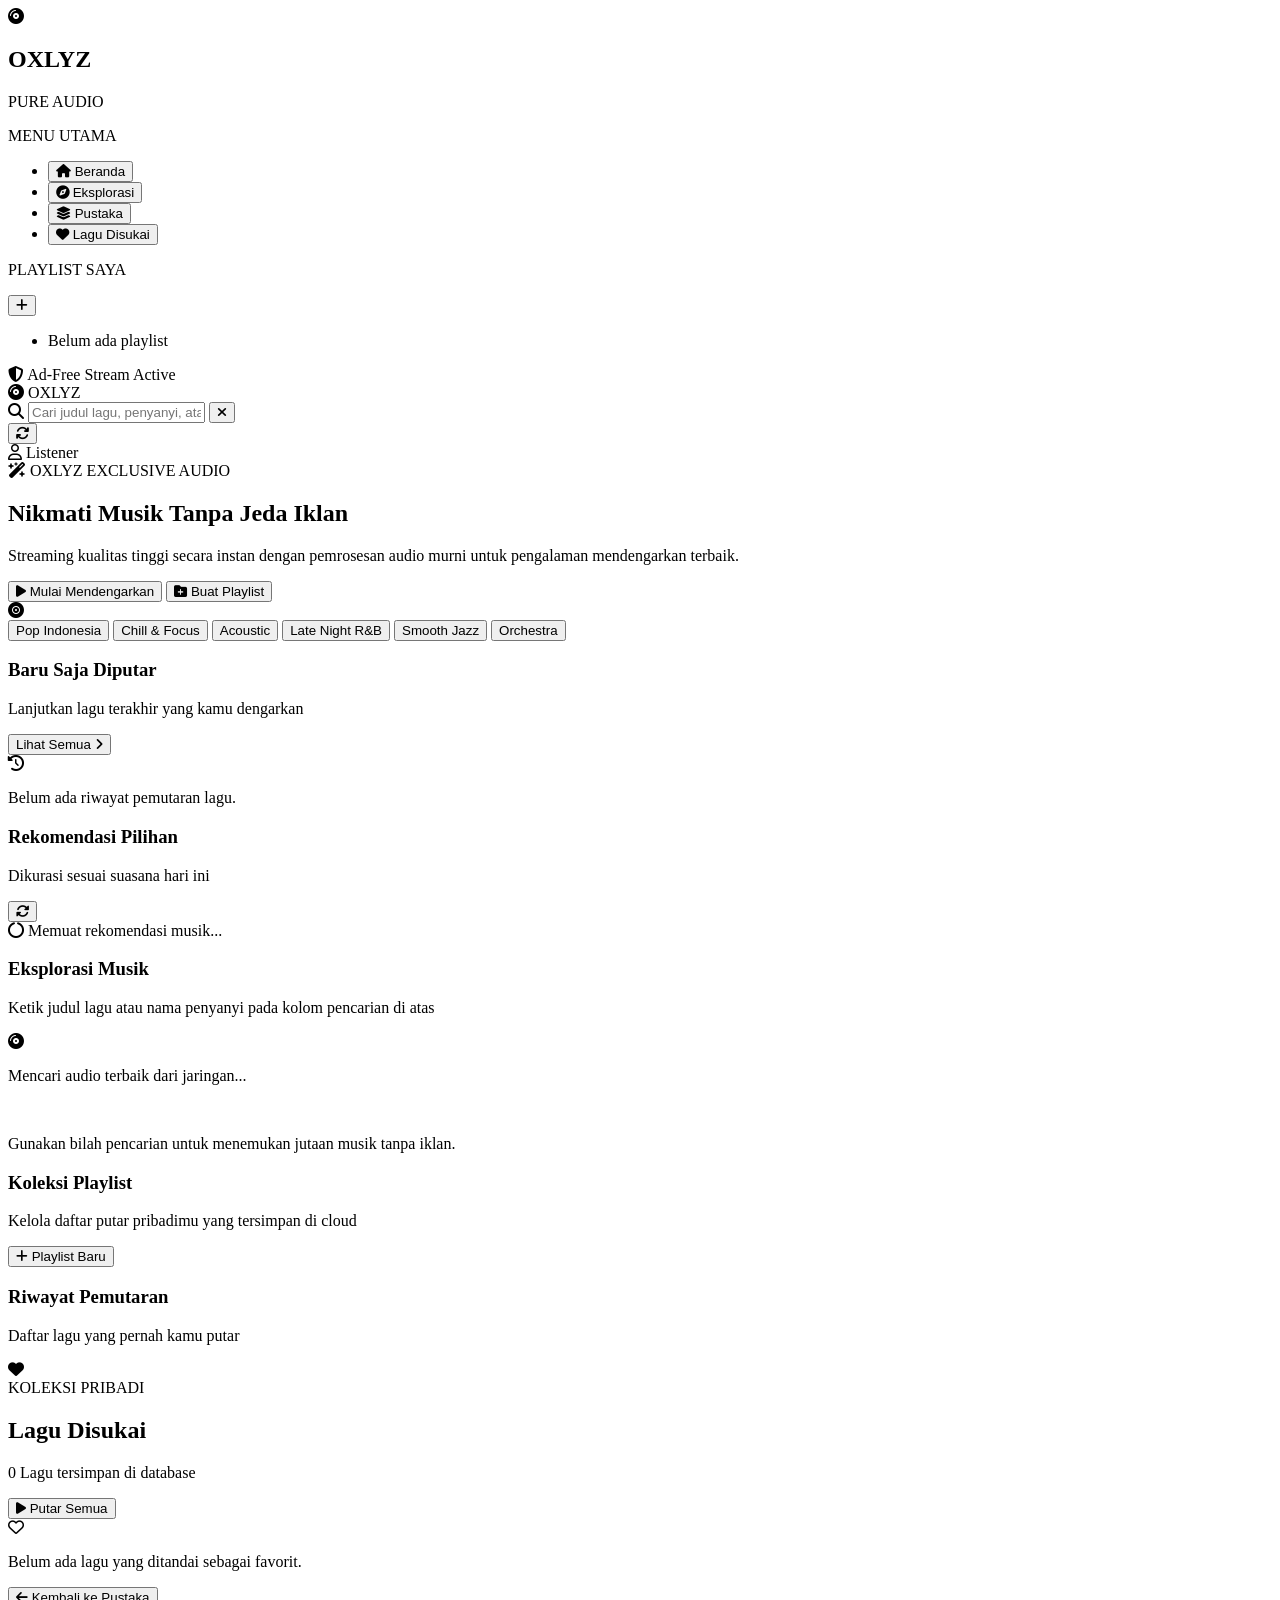
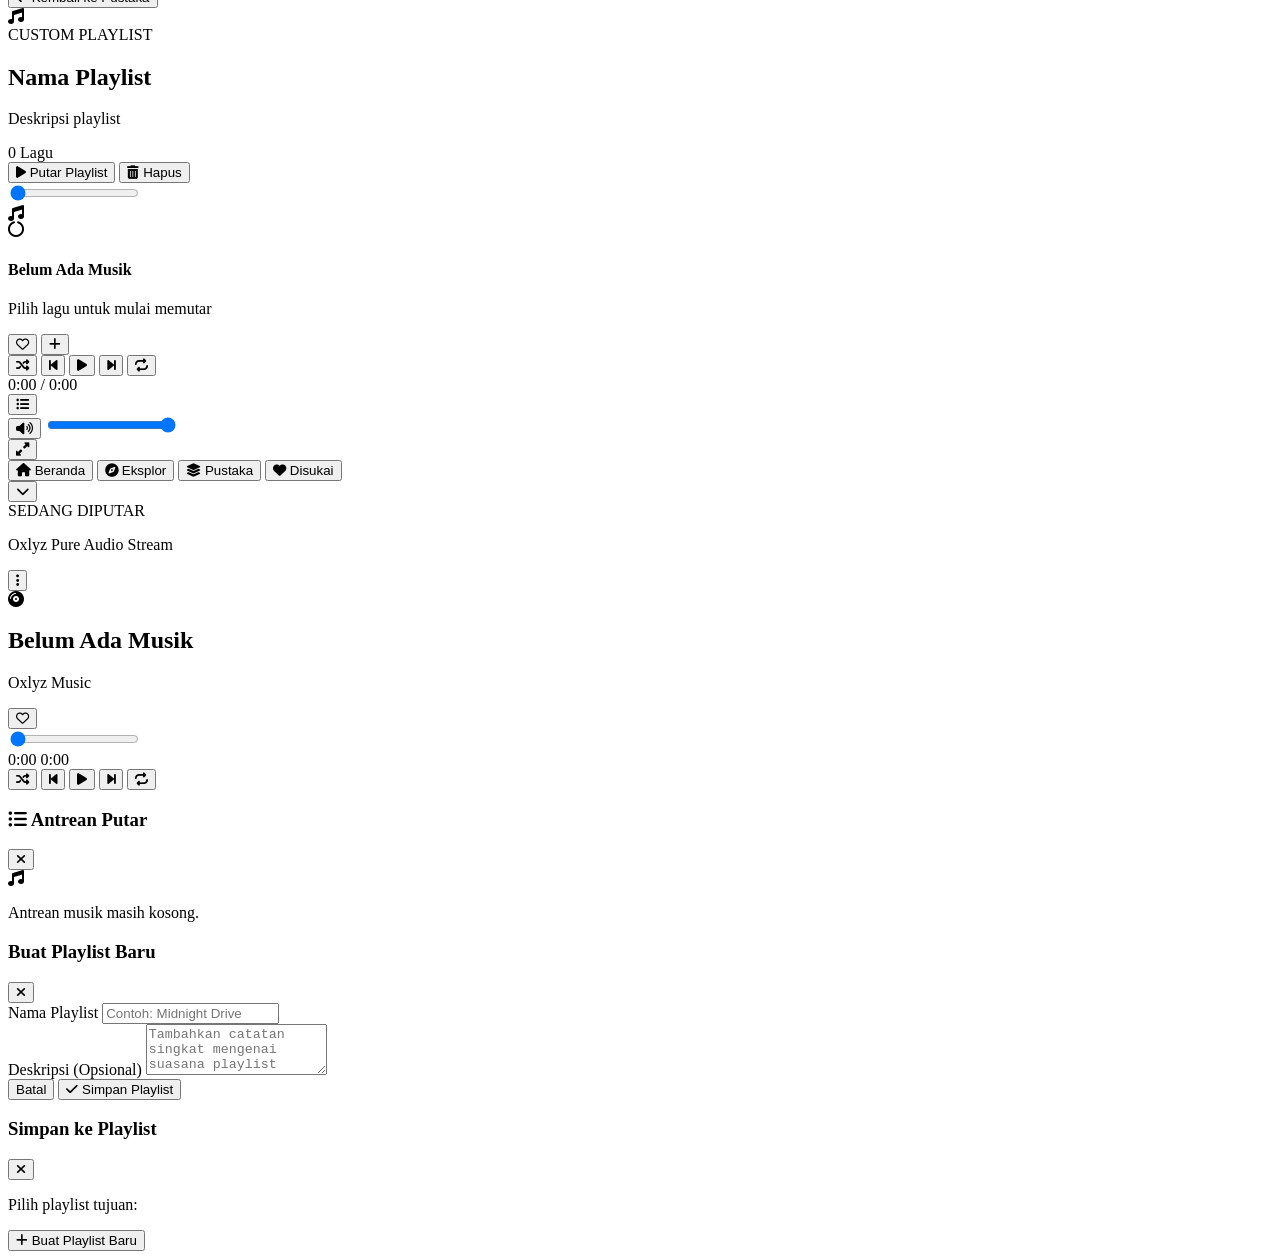
==== public/index.html @ f4920617 "Update index.html" ====
<!DOCTYPE html>
<html lang="id">
<head>
    <meta charset="UTF-8">
    <meta name="viewport" content="width=device-width, initial-scale=1.0, maximum-scale=1.0, user-scalable=no, viewport-fit=cover">
    <meta name="theme-color" content="#090A0F">
    <meta name="description" content="Oxlyz - Elegant Ad-Free Music Streaming">
    <title>Oxlyz Music</title>

    <!-- Google Fonts: Plus Jakarta Sans & Outfit untuk tipografi yang soft dan elegan -->
    <link rel="preconnect" href="https://fonts.googleapis.com">
    <link rel="preconnect" href="https://fonts.gstatic.com" crossorigin>
    <link href="https://fonts.googleapis.com/css2?family=Outfit:wght@400;500;600;700&family=Plus+Jakarta+Sans:wght@400;500;600;700&display=swap" rel="stylesheet">

    <!-- FontAwesome 6 Free CDN -->
    <link rel="stylesheet" href="https://cdnjs.cloudflare.com/ajax/libs/font-awesome/6.5.1/css/all.min.css">

    <!-- Oxlyz Stylesheets -->
    <link rel="stylesheet" href="./assets/css/variables.css">
    <link rel="stylesheet" href="./assets/css/style.css">
    <link rel="stylesheet" href="./assets/css/responsive.css">
</head>
<body>

    <!-- Efek Cahaya Latar Belakang (Ambient Glow untuk memperkuat efek Glassmorphism) -->
    <div class="ambient-bg">
        <div class="ambient-orb orb-gold"></div>
        <div class="ambient-orb orb-charcoal"></div>
    </div>

    <!-- Layout Utama Aplikasi -->
    <div class="app-layout">

        <!-- ==================== SIDEBAR NAVIGATION (Desktop & Tablet) ==================== -->
        <aside class="sidebar glass-panel">
            <div class="brand-header">
                <div class="brand-logo-icon">
                    <i class="fa-solid fa-compact-disc"></i>
                </div>
                <div class="brand-text">
                    <h1>OXLYZ</h1>
                    <span>PURE AUDIO</span>
                </div>
            </div>

            <nav class="sidebar-nav">
                <p class="nav-section-title">MENU UTAMA</p>
                <ul class="nav-list">
                    <li>
                        <button class="nav-link active" data-target="view-home">
                            <i class="fa-solid fa-house"></i>
                            <span>Beranda</span>
                        </button>
                    </li>
                    <li>
                        <button class="nav-link" data-target="view-search">
                            <i class="fa-solid fa-compass"></i>
                            <span>Eksplorasi</span>
                        </button>
                    </li>
                    <li>
                        <button class="nav-link" data-target="view-library">
                            <i class="fa-solid fa-layer-group"></i>
                            <span>Pustaka</span>
                        </button>
                    </li>
                    <li>
                        <button class="nav-link" data-target="view-favorites">
                            <i class="fa-solid fa-heart"></i>
                            <span>Lagu Disukai</span>
                        </button>
                    </li>
                </ul>
            </nav>

            <div class="sidebar-playlists">
                <div class="sidebar-section-header">
                    <p class="nav-section-title">PLAYLIST SAYA</p>
                    <button id="btn-sidebar-new-playlist" class="icon-btn-sm" title="Buat Playlist Baru">
                        <i class="fa-solid fa-plus"></i>
                    </button>
                </div>
                <ul id="sidebar-playlist-list" class="playlist-quick-list">
                    <!-- Daftar playlist akan dimuat secara dinamis oleh app.js -->
                    <li class="empty-nav-item">Belum ada playlist</li>
                </ul>
            </div>

            <div class="sidebar-footer">
                <div class="status-badge">
                    <i class="fa-solid fa-shield-halved"></i>
                    <span>Ad-Free Stream Active</span>
                </div>
            </div>
        </aside>

        <!-- ==================== AREA KONTEN UTAMA ==================== -->
        <main class="main-view">

            <!-- Header Atas (Sticky Glassmorphism) -->
            <header class="top-bar glass-panel">
                <div class="mobile-brand">
                    <i class="fa-solid fa-compact-disc"></i>
                    <span>OXLYZ</span>
                </div>

                <!-- Kolom Pencarian Global -->
                <div class="search-bar-wrapper">
                    <i class="fa-solid fa-magnifying-glass search-icon"></i>
                    <input 
                        type="text" 
                        id="global-search-input" 
                        placeholder="Cari judul lagu, penyanyi, atau instrumental..." 
                        autocomplete="off"
                    >
                    <button id="btn-clear-search" class="icon-btn-sm hidden" title="Bersihkan">
                        <i class="fa-solid fa-xmark"></i>
                    </button>
                </div>

                <!-- Aksi Pengguna & Sinkronisasi Database -->
                <div class="top-bar-actions">
                    <button id="btn-sync-library" class="glass-btn-icon" title="Sinkronisasi Pustaka">
                        <i class="fa-solid fa-arrows-rotate"></i>
                    </button>
                    <div class="user-chip glass-pill" id="user-profile-chip" title="ID Perangkat Aktif">
                        <i class="fa-regular fa-user"></i>
                        <span id="display-username">Listener</span>
                    </div>
                </div>
            </header>

            <!-- Kontainer Halaman Dinamis (SPA Views) -->
            <div class="views-wrapper" id="views-container">

                <!-- 1. VIEW: BERANDA (HOME) -->
                <section id="view-home" class="view-section active">
                    <!-- Hero Banner Elegan -->
                    <div class="hero-card glass-panel">
                        <div class="hero-content">
                            <span class="hero-badge">
                                <i class="fa-solid fa-wand-magic-sparkles"></i> OXLYZ EXCLUSIVE AUDIO
                            </span>
                            <h2>Nikmati Musik Tanpa Jeda Iklan</h2>
                            <p>Streaming kualitas tinggi secara instan dengan pemrosesan audio murni untuk pengalaman mendengarkan terbaik.</p>
                            <div class="hero-actions">
                                <button class="btn-primary" id="btn-hero-explore">
                                    <i class="fa-solid fa-play"></i> Mulai Mendengarkan
                                </button>
                                <button class="btn-secondary" id="btn-hero-create-playlist">
                                    <i class="fa-solid fa-folder-plus"></i> Buat Playlist
                                </button>
                            </div>
                        </div>
                        <div class="hero-visual">
                            <div class="vinyl-disc">
                                <i class="fa-solid fa-record-vinyl"></i>
                            </div>
                        </div>
                    </div>

                    <!-- Kategori Cepat (Quick Mood Chips) -->
                    <div class="mood-chips-container">
                        <button class="mood-chip active" data-query="Indonesian Pop Hits">Pop Indonesia</button>
                        <button class="mood-chip" data-query="Chill Lofi Beats Instrumental">Chill & Focus</button>
                        <button class="mood-chip" data-query="Acoustic Cafe Relaxing">Acoustic</button>
                        <button class="mood-chip" data-query="Late Night R&B Soul">Late Night R&B</button>
                        <button class="mood-chip" data-query="Luxury Lounge Jazz">Smooth Jazz</button>
                        <button class="mood-chip" data-query="Cinematic Orchestra Soundtrack">Orchestra</button>
                    </div>

                    <!-- Bagian: Baru Diputar (Recently Played) -->
                    <div class="content-block" id="home-recent-section">
                        <div class="section-header">
                            <div>
                                <h3>Baru Saja Diputar</h3>
                                <p class="section-subtitle">Lanjutkan lagu terakhir yang kamu dengarkan</p>
                            </div>
                            <button class="btn-text-link" data-target="view-library">
                                Lihat Semua <i class="fa-solid fa-angle-right"></i>
                            </button>
                        </div>
                        <div id="home-recent-list" class="horizontal-scroll-grid">
                            <!-- Diisi secara dinamis dari PostgreSQL -->
                            <div class="empty-state-box">
                                <i class="fa-solid fa-clock-rotate-left"></i>
                                <p>Belum ada riwayat pemutaran lagu.</p>
                            </div>
                        </div>
                    </div>

                    <!-- Bagian: Rekomendasi Pilihan -->
                    <div class="content-block">
                        <div class="section-header">
                            <div>
                                <h3 id="recommended-section-title">Rekomendasi Pilihan</h3>
                                <p class="section-subtitle">Dikurasi sesuai suasana hari ini</p>
                            </div>
                            <button id="btn-refresh-recommendations" class="icon-btn-sm" title="Muat Ulang Rekomendasi">
                                <i class="fa-solid fa-rotate"></i>
                            </button>
                        </div>
                        <div id="home-recommended-list" class="track-list-container">
                            <!-- Daftar lagu rekomendasi dimuat otomatis melalui yt-dlp -->
                            <div class="loading-placeholder">
                                <i class="fa-solid fa-circle-notch fa-spin"></i>
                                <span>Memuat rekomendasi musik...</span>
                            </div>
                        </div>
                    </div>
                </section>

                <!-- 2. VIEW: EKSPLORASI & HASIL PENCARIAN (SEARCH) -->
                <section id="view-search" class="view-section">
                    <div class="section-header">
                        <div>
                            <h3 id="search-view-title">Eksplorasi Musik</h3>
                            <p class="section-subtitle" id="search-view-subtitle">Ketik judul lagu atau nama penyanyi pada kolom pencarian di atas</p>
                        </div>
                    </div>

                    <!-- Indikator Loading Pencarian -->
                    <div id="search-loading" class="loading-box hidden">
                        <i class="fa-solid fa-compact-disc fa-spin"></i>
                        <p>Mencari audio terbaik dari jaringan...</p>
                    </div>

                    <!-- Daftar Hasil Pencarian yt-dlp -->
                    <div id="search-results-container" class="track-list-container">
                        <div class="empty-state-box">
                            <i class="fa-solid fa-magnifying-glass-music"></i>
                            <p>Gunakan bilah pencarian untuk menemukan jutaan musik tanpa iklan.</p>
                        </div>
                    </div>
                </section>

                <!-- 3. VIEW: PUSTAKA & PLAYLIST (LIBRARY) -->
                <section id="view-library" class="view-section">
                    <div class="section-header">
                        <div>
                            <h3>Koleksi Playlist</h3>
                            <p class="section-subtitle">Kelola daftar putar pribadimu yang tersimpan di cloud</p>
                        </div>
                        <button class="btn-primary btn-sm" id="btn-library-create-playlist">
                            <i class="fa-solid fa-plus"></i> Playlist Baru
                        </button>
                    </div>

                    <!-- Grid Daftar Playlist -->
                    <div id="library-playlists-grid" class="playlist-cards-grid">
                        <!-- Kartu playlist dimuat secara dinamis -->
                    </div>

                    <!-- Riwayat Pemutaran Lengkap -->
                    <div class="content-block mt-lg">
                        <div class="section-header">
                            <div>
                                <h3>Riwayat Pemutaran</h3>
                                <p class="section-subtitle">Daftar lagu yang pernah kamu putar</p>
                            </div>
                        </div>
                        <div id="library-history-list" class="track-list-container">
                            <!-- Riwayat pemutaran lagu -->
                        </div>
                    </div>
                </section>

                <!-- 4. VIEW: LAGU DISUKAI (FAVORITES) -->
                <section id="view-favorites" class="view-section">
                    <div class="playlist-banner glass-panel">
                        <div class="banner-cover liked-cover">
                            <i class="fa-solid fa-heart"></i>
                        </div>
                        <div class="banner-info">
                            <span class="banner-tag">KOLEKSI PRIBADI</span>
                            <h2>Lagu Disukai</h2>
                            <p id="favorites-count-text">0 Lagu tersimpan di database</p>
                            <div class="banner-actions">
                                <button class="btn-primary" id="btn-play-all-favorites">
                                    <i class="fa-solid fa-play"></i> Putar Semua
                                </button>
                            </div>
                        </div>
                    </div>

                    <div id="favorites-tracks-list" class="track-list-container">
                        <div class="empty-state-box">
                            <i class="fa-regular fa-heart"></i>
                            <p>Belum ada lagu yang ditandai sebagai favorit.</p>
                        </div>
                    </div>
                </section>

                <!-- 5. VIEW: DETAIL SATU PLAYLIST -->
                <section id="view-playlist-detail" class="view-section">
                    <div class="back-nav-row">
                        <button class="btn-back" id="btn-back-to-library">
                            <i class="fa-solid fa-arrow-left"></i> Kembali ke Pustaka
                        </button>
                    </div>

                    <div class="playlist-banner glass-panel">
                        <div class="banner-cover" id="detail-playlist-cover">
                            <i class="fa-solid fa-music"></i>
                        </div>
                        <div class="banner-info">
                            <span class="banner-tag">CUSTOM PLAYLIST</span>
                            <h2 id="detail-playlist-name">Nama Playlist</h2>
                            <p id="detail-playlist-desc">Deskripsi playlist</p>
                            <span class="meta-text" id="detail-playlist-count">0 Lagu</span>
                            <div class="banner-actions">
                                <button class="btn-primary" id="btn-play-playlist">
                                    <i class="fa-solid fa-play"></i> Putar Playlist
                                </button>
                                <button class="btn-danger-outline" id="btn-delete-playlist" title="Hapus Playlist">
                                    <i class="fa-solid fa-trash-can"></i> Hapus
                                </button>
                            </div>
                        </div>
                    </div>

                    <div id="playlist-detail-tracks" class="track-list-container">
                        <!-- Lagu di dalam playlist -->
                    </div>
                </section>

            </div>
        </main>
    </div>

    <!-- ==================== FLOATING GLASSMORPHISM AUDIO PLAYER ==================== -->
    <footer class="player-bar glass-player" id="main-player-bar">
        <!-- Progress Bar Tipis di Bagian Atas Player (Khusus Mobile Mudah Disentuh) -->
        <div class="player-top-progress" id="progress-container">
            <div class="progress-fill" id="progress-fill"></div>
            <input type="range" id="seek-slider" min="0" max="100" value="0" step="0.1" aria-label="Seek">
        </div>

        <div class="player-content">
            <!-- Kiri: Info Lagu yang Sedang Diputar -->
            <div class="player-track-info" id="player-info-trigger">
                <div class="player-artwork-wrapper">
                    <img src="./assets/img/default-cover.jpg" alt="Cover" id="player-thumb" onerror="this.style.display='none'; this.nextElementSibling.style.display='flex';">
                    <div class="artwork-fallback">
                        <i class="fa-solid fa-music"></i>
                    </div>
                    <div class="playing-Equalizer hidden" id="player-loading-indicator">
                        <i class="fa-solid fa-circle-notch fa-spin"></i>
                    </div>
                </div>
                <div class="player-text">
                    <h4 id="player-title">Belum Ada Musik</h4>
                    <p id="player-artist">Pilih lagu untuk mulai memutar</p>
                </div>
                <div class="player-quick-actions">
                    <button class="icon-btn" id="btn-player-like" title="Sukai Lagu">
                        <i class="fa-regular fa-heart"></i>
                    </button>
                    <button class="icon-btn" id="btn-player-add-playlist" title="Tambah ke Playlist">
                        <i class="fa-solid fa-plus"></i>
                    </button>
                </div>
            </div>

            <!-- Tengah: Tombol Kontrol Pemutaran -->
            <div class="player-controls-center">
                <div class="control-buttons">
                    <button class="icon-btn" id="btn-shuffle" title="Acak Antrean">
                        <i class="fa-solid fa-shuffle"></i>
                    </button>
                    <button class="icon-btn" id="btn-prev" title="Lagu Sebelumnya">
                        <i class="fa-solid fa-backward-step"></i>
                    </button>
                    <button class="btn-play-main" id="btn-play-pause" title="Putar / Jeda">
                        <i class="fa-solid fa-play" id="icon-play-pause"></i>
                    </button>
                    <button class="icon-btn" id="btn-next" title="Lagu Selanjutnya">
                        <i class="fa-solid fa-forward-step"></i>
                    </button>
                    <button class="icon-btn" id="btn-repeat" title="Ulangi Lagu">
                        <i class="fa-solid fa-repeat"></i>
                    </button>
                </div>
                <div class="player-time-row">
                    <span id="time-current">0:00</span>
                    <span class="time-divider">/</span>
                    <span id="time-total">0:00</span>
                </div>
            </div>

            <!-- Kanan: Volume, Antrean, dan Expand Layar Penuh -->
            <div class="player-controls-right">
                <button class="icon-btn" id="btn-toggle-queue" title="Antrean Putar">
                    <i class="fa-solid fa-list-ul"></i>
                </button>
                <div class="volume-control">
                    <button class="icon-btn" id="btn-mute" title="Suara">
                        <i class="fa-solid fa-volume-high" id="icon-volume"></i>
                    </button>
                    <input type="range" id="volume-slider" min="0" max="1" step="0.02" value="1" aria-label="Volume">
                </div>
                <button class="icon-btn" id="btn-expand-player" title="Layar Penuh">
                    <i class="fa-solid fa-up-right-and-down-left-from-center"></i>
                </button>
            </div>
        </div>
    </footer>

    <!-- ==================== BOTTOM NAVIGATION BAR (Khusus Layar Mobile) ==================== -->
    <nav class="bottom-nav glass-panel">
        <button class="bottom-nav-item active" data-target="view-home">
            <i class="fa-solid fa-house"></i>
            <span>Beranda</span>
        </button>
        <button class="bottom-nav-item" data-target="view-search">
            <i class="fa-solid fa-compass"></i>
            <span>Eksplor</span>
        </button>
        <button class="bottom-nav-item" data-target="view-library">
            <i class="fa-solid fa-layer-group"></i>
            <span>Pustaka</span>
        </button>
        <button class="bottom-nav-item" data-target="view-favorites">
            <i class="fa-solid fa-heart"></i>
            <span>Disukai</span>
        </button>
    </nav>

    <!-- ==================== FULLSCREEN MOBILE PLAYER OVERLAY ==================== -->
    <div id="fullscreen-player" class="fullscreen-player-overlay hidden">
        <div class="fs-player-header">
            <button class="icon-btn" id="btn-close-fs-player">
                <i class="fa-solid fa-chevron-down"></i>
            </button>
            <div class="fs-header-title">
                <span>SEDANG DIPUTAR</span>
                <p>Oxlyz Pure Audio Stream</p>
            </div>
            <button class="icon-btn" id="btn-fs-add-playlist" title="Tambah ke Playlist">
                <i class="fa-solid fa-ellipsis-vertical"></i>
            </button>
        </div>

        <div class="fs-player-body">
            <div class="fs-artwork-container">
                <img src="./assets/img/default-cover.jpg" alt="Cover" id="fs-player-thumb" onerror="this.style.display='none'; this.nextElementSibling.style.display='flex';">
                <div class="artwork-fallback-large">
                    <i class="fa-solid fa-compact-disc"></i>
                </div>
            </div>

            <div class="fs-track-meta">
                <div class="fs-meta-text">
                    <h2 id="fs-player-title">Belum Ada Musik</h2>
                    <p id="fs-player-artist">Oxlyz Music</p>
                </div>
                <button class="icon-btn-lg" id="btn-fs-like">
                    <i class="fa-regular fa-heart"></i>
                </button>
            </div>

            <div class="fs-progress-area">
                <input type="range" id="fs-seek-slider" min="0" max="100" value="0" step="0.1">
                <div class="fs-time-labels">
                    <span id="fs-time-current">0:00</span>
                    <span id="fs-time-total">0:00</span>
                </div>
            </div>

            <div class="fs-controls-row">
                <button class="icon-btn-lg" id="btn-fs-shuffle">
                    <i class="fa-solid fa-shuffle"></i>
                </button>
                <button class="icon-btn-lg" id="btn-fs-prev">
                    <i class="fa-solid fa-backward-step"></i>
                </button>
                <button class="btn-play-xl" id="btn-fs-play-pause">
                    <i class="fa-solid fa-play" id="icon-fs-play-pause"></i>
                </button>
                <button class="icon-btn-lg" id="btn-fs-next">
                    <i class="fa-solid fa-forward-step"></i>
                </button>
                <button class="icon-btn-lg" id="btn-fs-repeat">
                    <i class="fa-solid fa-repeat"></i>
                </button>
            </div>
        </div>
    </div>

    <!-- ==================== DRAWER ANTREAN MUSIK (QUEUE) ==================== -->
    <aside id="queue-drawer" class="queue-drawer glass-panel hidden">
        <div class="drawer-header">
            <h3><i class="fa-solid fa-list-ul"></i> Antrean Putar</h3>
            <button class="icon-btn-sm" id="btn-close-queue">
                <i class="fa-solid fa-xmark"></i>
            </button>
        </div>
        <div id="queue-list-container" class="queue-list">
            <div class="empty-state-box">
                <i class="fa-solid fa-music"></i>
                <p>Antrean musik masih kosong.</p>
            </div>
        </div>
    </aside>

    <!-- ==================== MODAL: BUAT PLAYLIST BARU ==================== -->
    <div id="modal-create-playlist" class="modal-backdrop hidden">
        <div class="modal-box glass-panel">
            <div class="modal-header">
                <h3>Buat Playlist Baru</h3>
                <button class="icon-btn-sm btn-close-modal" data-modal="modal-create-playlist">
                    <i class="fa-solid fa-xmark"></i>
                </button>
            </div>
            <form id="form-create-playlist" class="modal-body">
                <div class="form-group">
                    <label for="input-playlist-name">Nama Playlist</label>
                    <input type="text" id="input-playlist-name" placeholder="Contoh: Midnight Drive" required maxlength="80">
                </div>
                <div class="form-group">
                    <label for="input-playlist-desc">Deskripsi (Opsional)</label>
                    <textarea id="input-playlist-desc" rows="3" placeholder="Tambahkan catatan singkat mengenai suasana playlist ini..."></textarea>
                </div>
                <div class="modal-footer">
                    <button type="button" class="btn-secondary btn-close-modal" data-modal="modal-create-playlist">Batal</button>
                    <button type="submit" class="btn-primary">
                        <i class="fa-solid fa-check"></i> Simpan Playlist
                    </button>
                </div>
            </form>
        </div>
    </div>

    <!-- ==================== MODAL: TAMBAH LAGU KE PLAYLIST ==================== -->
    <div id="modal-add-to-playlist" class="modal-backdrop hidden">
        <div class="modal-box glass-panel">
            <div class="modal-header">
                <h3>Simpan ke Playlist</h3>
                <button class="icon-btn-sm btn-close-modal" data-modal="modal-add-to-playlist">
                    <i class="fa-solid fa-xmark"></i>
                </button>
            </div>
            <div class="modal-body">
                <p class="modal-subtitle" id="add-track-target-title">Pilih playlist tujuan:</p>
                <div id="modal-playlist-choices" class="playlist-Select-list">
                    <!-- Pilihan playlist dimuat dinamis -->
                </div>
                <div class="modal-footer">
                    <button type="button" class="btn-secondary" id="btn-modal-new-playlist">
                        <i class="fa-solid fa-plus"></i> Buat Playlist Baru
                    </button>
                </div>
            </div>
        </div>
    </div>

    <!-- ==================== TOAST NOTIFICATION CONTAINER ==================== -->
    <div id="toast-container" class="toast-wrapper"></div>

    <!-- ==================== ELEMEN AUDIO UTAMA & SCRIPTS ==================== -->
    <audio id="oxlyz-audio" preload="none" crossorigin="anonymous"></audio>

    <script src="./assets/js/bridge.js"></script>
    <script src="./assets/js/api.js"></script>
    <script src="./assets/js/player.js"></script>
    <script src="./assets/js/app.js"></script>
</body>
</html>
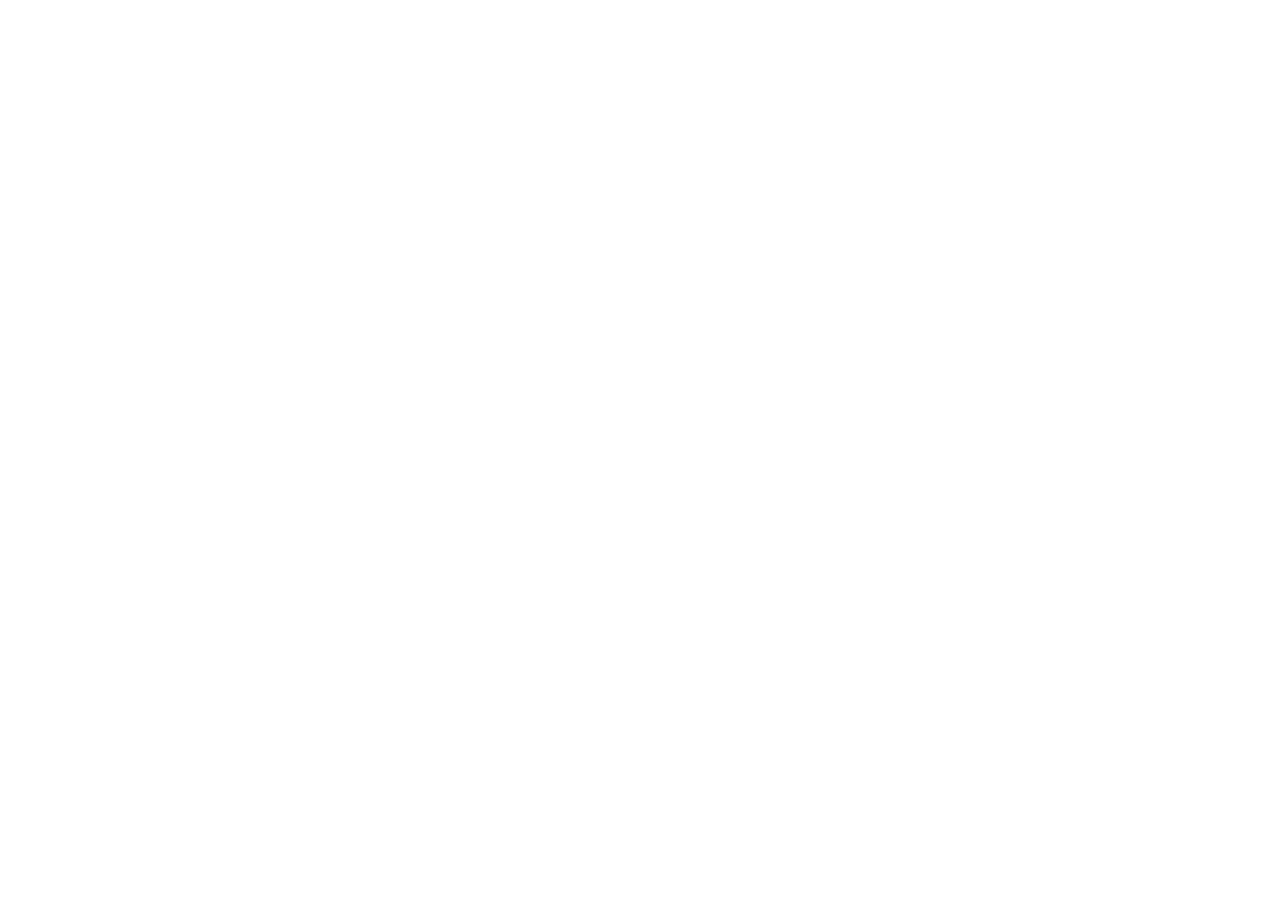
==== commit a03be0f7: "Fix vercel.json routing and add index.html" ====
--- a/public/index.html
+++ b/public/index.html
@@ -1,568 +1,19 @@
-<!DOCTYPE html>
-<html lang="id">
-<head>
-    <meta charset="UTF-8">
-    <meta name="viewport" content="width=device-width, initial-scale=1.0, maximum-scale=1.0, user-scalable=no, viewport-fit=cover">
-    <meta name="theme-color" content="#090A0F">
-    <meta name="description" content="Oxlyz - Elegant Ad-Free Music Streaming">
-    <title>Oxlyz Music</title>
-
-    <!-- Google Fonts: Plus Jakarta Sans & Outfit untuk tipografi yang soft dan elegan -->
-    <link rel="preconnect" href="https://fonts.googleapis.com">
-    <link rel="preconnect" href="https://fonts.gstatic.com" crossorigin>
-    <link href="https://fonts.googleapis.com/css2?family=Outfit:wght@400;500;600;700&family=Plus+Jakarta+Sans:wght@400;500;600;700&display=swap" rel="stylesheet">
-
-    <!-- FontAwesome 6 Free CDN -->
-    <link rel="stylesheet" href="https://cdnjs.cloudflare.com/ajax/libs/font-awesome/6.5.1/css/all.min.css">
-
-    <!-- Oxlyz Stylesheets -->
-    <link rel="stylesheet" href="./assets/css/variables.css">
-    <link rel="stylesheet" href="./assets/css/style.css">
-    <link rel="stylesheet" href="./assets/css/responsive.css">
-</head>
-<body>
-
-    <!-- Efek Cahaya Latar Belakang (Ambient Glow untuk memperkuat efek Glassmorphism) -->
-    <div class="ambient-bg">
-        <div class="ambient-orb orb-gold"></div>
-        <div class="ambient-orb orb-charcoal"></div>
-    </div>
-
-    <!-- Layout Utama Aplikasi -->
-    <div class="app-layout">
-
-        <!-- ==================== SIDEBAR NAVIGATION (Desktop & Tablet) ==================== -->
-        <aside class="sidebar glass-panel">
-            <div class="brand-header">
-                <div class="brand-logo-icon">
-                    <i class="fa-solid fa-compact-disc"></i>
-                </div>
-                <div class="brand-text">
-                    <h1>OXLYZ</h1>
-                    <span>PURE AUDIO</span>
-                </div>
-            </div>
-
-            <nav class="sidebar-nav">
-                <p class="nav-section-title">MENU UTAMA</p>
-                <ul class="nav-list">
-                    <li>
-                        <button class="nav-link active" data-target="view-home">
-                            <i class="fa-solid fa-house"></i>
-                            <span>Beranda</span>
-                        </button>
-                    </li>
-                    <li>
-                        <button class="nav-link" data-target="view-search">
-                            <i class="fa-solid fa-compass"></i>
-                            <span>Eksplorasi</span>
-                        </button>
-                    </li>
-                    <li>
-                        <button class="nav-link" data-target="view-library">
-                            <i class="fa-solid fa-layer-group"></i>
-                            <span>Pustaka</span>
-                        </button>
-                    </li>
-                    <li>
-                        <button class="nav-link" data-target="view-favorites">
-                            <i class="fa-solid fa-heart"></i>
-                            <span>Lagu Disukai</span>
-                        </button>
-                    </li>
-                </ul>
-            </nav>
-
-            <div class="sidebar-playlists">
-                <div class="sidebar-section-header">
-                    <p class="nav-section-title">PLAYLIST SAYA</p>
-                    <button id="btn-sidebar-new-playlist" class="icon-btn-sm" title="Buat Playlist Baru">
-                        <i class="fa-solid fa-plus"></i>
-                    </button>
-                </div>
-                <ul id="sidebar-playlist-list" class="playlist-quick-list">
-                    <!-- Daftar playlist akan dimuat secara dinamis oleh app.js -->
-                    <li class="empty-nav-item">Belum ada playlist</li>
-                </ul>
-            </div>
-
-            <div class="sidebar-footer">
-                <div class="status-badge">
-                    <i class="fa-solid fa-shield-halved"></i>
-                    <span>Ad-Free Stream Active</span>
-                </div>
-            </div>
-        </aside>
-
-        <!-- ==================== AREA KONTEN UTAMA ==================== -->
-        <main class="main-view">
-
-            <!-- Header Atas (Sticky Glassmorphism) -->
-            <header class="top-bar glass-panel">
-                <div class="mobile-brand">
-                    <i class="fa-solid fa-compact-disc"></i>
-                    <span>OXLYZ</span>
-                </div>
-
-                <!-- Kolom Pencarian Global -->
-                <div class="search-bar-wrapper">
-                    <i class="fa-solid fa-magnifying-glass search-icon"></i>
-                    <input 
-                        type="text" 
-                        id="global-search-input" 
-                        placeholder="Cari judul lagu, penyanyi, atau instrumental..." 
-                        autocomplete="off"
-                    >
-                    <button id="btn-clear-search" class="icon-btn-sm hidden" title="Bersihkan">
-                        <i class="fa-solid fa-xmark"></i>
-                    </button>
-                </div>
-
-                <!-- Aksi Pengguna & Sinkronisasi Database -->
-                <div class="top-bar-actions">
-                    <button id="btn-sync-library" class="glass-btn-icon" title="Sinkronisasi Pustaka">
-                        <i class="fa-solid fa-arrows-rotate"></i>
-                    </button>
-                    <div class="user-chip glass-pill" id="user-profile-chip" title="ID Perangkat Aktif">
-                        <i class="fa-regular fa-user"></i>
-                        <span id="display-username">Listener</span>
-                    </div>
-                </div>
-            </header>
-
-            <!-- Kontainer Halaman Dinamis (SPA Views) -->
-            <div class="views-wrapper" id="views-container">
-
-                <!-- 1. VIEW: BERANDA (HOME) -->
-                <section id="view-home" class="view-section active">
-                    <!-- Hero Banner Elegan -->
-                    <div class="hero-card glass-panel">
-                        <div class="hero-content">
-                            <span class="hero-badge">
-                                <i class="fa-solid fa-wand-magic-sparkles"></i> OXLYZ EXCLUSIVE AUDIO
-                            </span>
-                            <h2>Nikmati Musik Tanpa Jeda Iklan</h2>
-                            <p>Streaming kualitas tinggi secara instan dengan pemrosesan audio murni untuk pengalaman mendengarkan terbaik.</p>
-                            <div class="hero-actions">
-                                <button class="btn-primary" id="btn-hero-explore">
-                                    <i class="fa-solid fa-play"></i> Mulai Mendengarkan
-                                </button>
-                                <button class="btn-secondary" id="btn-hero-create-playlist">
-                                    <i class="fa-solid fa-folder-plus"></i> Buat Playlist
-                                </button>
-                            </div>
-                        </div>
-                        <div class="hero-visual">
-                            <div class="vinyl-disc">
-                                <i class="fa-solid fa-record-vinyl"></i>
-                            </div>
-                        </div>
-                    </div>
-
-                    <!-- Kategori Cepat (Quick Mood Chips) -->
-                    <div class="mood-chips-container">
-                        <button class="mood-chip active" data-query="Indonesian Pop Hits">Pop Indonesia</button>
-                        <button class="mood-chip" data-query="Chill Lofi Beats Instrumental">Chill & Focus</button>
-                        <button class="mood-chip" data-query="Acoustic Cafe Relaxing">Acoustic</button>
-                        <button class="mood-chip" data-query="Late Night R&B Soul">Late Night R&B</button>
-                        <button class="mood-chip" data-query="Luxury Lounge Jazz">Smooth Jazz</button>
-                        <button class="mood-chip" data-query="Cinematic Orchestra Soundtrack">Orchestra</button>
-                    </div>
-
-                    <!-- Bagian: Baru Diputar (Recently Played) -->
-                    <div class="content-block" id="home-recent-section">
-                        <div class="section-header">
-                            <div>
-                                <h3>Baru Saja Diputar</h3>
-                                <p class="section-subtitle">Lanjutkan lagu terakhir yang kamu dengarkan</p>
-                            </div>
-                            <button class="btn-text-link" data-target="view-library">
-                                Lihat Semua <i class="fa-solid fa-angle-right"></i>
-                            </button>
-                        </div>
-                        <div id="home-recent-list" class="horizontal-scroll-grid">
-                            <!-- Diisi secara dinamis dari PostgreSQL -->
-                            <div class="empty-state-box">
-                                <i class="fa-solid fa-clock-rotate-left"></i>
-                                <p>Belum ada riwayat pemutaran lagu.</p>
-                            </div>
-                        </div>
-                    </div>
-
-                    <!-- Bagian: Rekomendasi Pilihan -->
-                    <div class="content-block">
-                        <div class="section-header">
-                            <div>
-                                <h3 id="recommended-section-title">Rekomendasi Pilihan</h3>
-                                <p class="section-subtitle">Dikurasi sesuai suasana hari ini</p>
-                            </div>
-                            <button id="btn-refresh-recommendations" class="icon-btn-sm" title="Muat Ulang Rekomendasi">
-                                <i class="fa-solid fa-rotate"></i>
-                            </button>
-                        </div>
-                        <div id="home-recommended-list" class="track-list-container">
-                            <!-- Daftar lagu rekomendasi dimuat otomatis melalui yt-dlp -->
-                            <div class="loading-placeholder">
-                                <i class="fa-solid fa-circle-notch fa-spin"></i>
-                                <span>Memuat rekomendasi musik...</span>
-                            </div>
-                        </div>
-                    </div>
-                </section>
-
-                <!-- 2. VIEW: EKSPLORASI & HASIL PENCARIAN (SEARCH) -->
-                <section id="view-search" class="view-section">
-                    <div class="section-header">
-                        <div>
-                            <h3 id="search-view-title">Eksplorasi Musik</h3>
-                            <p class="section-subtitle" id="search-view-subtitle">Ketik judul lagu atau nama penyanyi pada kolom pencarian di atas</p>
-                        </div>
-                    </div>
-
-                    <!-- Indikator Loading Pencarian -->
-                    <div id="search-loading" class="loading-box hidden">
-                        <i class="fa-solid fa-compact-disc fa-spin"></i>
-                        <p>Mencari audio terbaik dari jaringan...</p>
-                    </div>
-
-                    <!-- Daftar Hasil Pencarian yt-dlp -->
-                    <div id="search-results-container" class="track-list-container">
-                        <div class="empty-state-box">
-                            <i class="fa-solid fa-magnifying-glass-music"></i>
-                            <p>Gunakan bilah pencarian untuk menemukan jutaan musik tanpa iklan.</p>
-                        </div>
-                    </div>
-                </section>
-
-                <!-- 3. VIEW: PUSTAKA & PLAYLIST (LIBRARY) -->
-                <section id="view-library" class="view-section">
-                    <div class="section-header">
-                        <div>
-                            <h3>Koleksi Playlist</h3>
-                            <p class="section-subtitle">Kelola daftar putar pribadimu yang tersimpan di cloud</p>
-                        </div>
-                        <button class="btn-primary btn-sm" id="btn-library-create-playlist">
-                            <i class="fa-solid fa-plus"></i> Playlist Baru
-                        </button>
-                    </div>
-
-                    <!-- Grid Daftar Playlist -->
-                    <div id="library-playlists-grid" class="playlist-cards-grid">
-                        <!-- Kartu playlist dimuat secara dinamis -->
-                    </div>
-
-                    <!-- Riwayat Pemutaran Lengkap -->
-                    <div class="content-block mt-lg">
-                        <div class="section-header">
-                            <div>
-                                <h3>Riwayat Pemutaran</h3>
-                                <p class="section-subtitle">Daftar lagu yang pernah kamu putar</p>
-                            </div>
-                        </div>
-                        <div id="library-history-list" class="track-list-container">
-                            <!-- Riwayat pemutaran lagu -->
-                        </div>
-                    </div>
-                </section>
-
-                <!-- 4. VIEW: LAGU DISUKAI (FAVORITES) -->
-                <section id="view-favorites" class="view-section">
-                    <div class="playlist-banner glass-panel">
-                        <div class="banner-cover liked-cover">
-                            <i class="fa-solid fa-heart"></i>
-                        </div>
-                        <div class="banner-info">
-                            <span class="banner-tag">KOLEKSI PRIBADI</span>
-                            <h2>Lagu Disukai</h2>
-                            <p id="favorites-count-text">0 Lagu tersimpan di database</p>
-                            <div class="banner-actions">
-                                <button class="btn-primary" id="btn-play-all-favorites">
-                                    <i class="fa-solid fa-play"></i> Putar Semua
-                                </button>
-                            </div>
-                        </div>
-                    </div>
-
-                    <div id="favorites-tracks-list" class="track-list-container">
-                        <div class="empty-state-box">
-                            <i class="fa-regular fa-heart"></i>
-                            <p>Belum ada lagu yang ditandai sebagai favorit.</p>
-                        </div>
-                    </div>
-                </section>
-
-                <!-- 5. VIEW: DETAIL SATU PLAYLIST -->
-                <section id="view-playlist-detail" class="view-section">
-                    <div class="back-nav-row">
-                        <button class="btn-back" id="btn-back-to-library">
-                            <i class="fa-solid fa-arrow-left"></i> Kembali ke Pustaka
-                        </button>
-                    </div>
-
-                    <div class="playlist-banner glass-panel">
-                        <div class="banner-cover" id="detail-playlist-cover">
-                            <i class="fa-solid fa-music"></i>
-                        </div>
-                        <div class="banner-info">
-                            <span class="banner-tag">CUSTOM PLAYLIST</span>
-                            <h2 id="detail-playlist-name">Nama Playlist</h2>
-                            <p id="detail-playlist-desc">Deskripsi playlist</p>
-                            <span class="meta-text" id="detail-playlist-count">0 Lagu</span>
-                            <div class="banner-actions">
-                                <button class="btn-primary" id="btn-play-playlist">
-                                    <i class="fa-solid fa-play"></i> Putar Playlist
-                                </button>
-                                <button class="btn-danger-outline" id="btn-delete-playlist" title="Hapus Playlist">
-                                    <i class="fa-solid fa-trash-can"></i> Hapus
-                                </button>
-                            </div>
-                        </div>
-                    </div>
-
-                    <div id="playlist-detail-tracks" class="track-list-container">
-                        <!-- Lagu di dalam playlist -->
-                    </div>
-                </section>
-
-            </div>
-        </main>
-    </div>
-
-    <!-- ==================== FLOATING GLASSMORPHISM AUDIO PLAYER ==================== -->
-    <footer class="player-bar glass-player" id="main-player-bar">
-        <!-- Progress Bar Tipis di Bagian Atas Player (Khusus Mobile Mudah Disentuh) -->
-        <div class="player-top-progress" id="progress-container">
-            <div class="progress-fill" id="progress-fill"></div>
-            <input type="range" id="seek-slider" min="0" max="100" value="0" step="0.1" aria-label="Seek">
-        </div>
-
-        <div class="player-content">
-            <!-- Kiri: Info Lagu yang Sedang Diputar -->
-            <div class="player-track-info" id="player-info-trigger">
-                <div class="player-artwork-wrapper">
-                    <img src="./assets/img/default-cover.jpg" alt="Cover" id="player-thumb" onerror="this.style.display='none'; this.nextElementSibling.style.display='flex';">
-                    <div class="artwork-fallback">
-                        <i class="fa-solid fa-music"></i>
-                    </div>
-                    <div class="playing-Equalizer hidden" id="player-loading-indicator">
-                        <i class="fa-solid fa-circle-notch fa-spin"></i>
-                    </div>
-                </div>
-                <div class="player-text">
-                    <h4 id="player-title">Belum Ada Musik</h4>
-                    <p id="player-artist">Pilih lagu untuk mulai memutar</p>
-                </div>
-                <div class="player-quick-actions">
-                    <button class="icon-btn" id="btn-player-like" title="Sukai Lagu">
-                        <i class="fa-regular fa-heart"></i>
-                    </button>
-                    <button class="icon-btn" id="btn-player-add-playlist" title="Tambah ke Playlist">
-                        <i class="fa-solid fa-plus"></i>
-                    </button>
-                </div>
-            </div>
-
-            <!-- Tengah: Tombol Kontrol Pemutaran -->
-            <div class="player-controls-center">
-                <div class="control-buttons">
-                    <button class="icon-btn" id="btn-shuffle" title="Acak Antrean">
-                        <i class="fa-solid fa-shuffle"></i>
-                    </button>
-                    <button class="icon-btn" id="btn-prev" title="Lagu Sebelumnya">
-                        <i class="fa-solid fa-backward-step"></i>
-                    </button>
-                    <button class="btn-play-main" id="btn-play-pause" title="Putar / Jeda">
-                        <i class="fa-solid fa-play" id="icon-play-pause"></i>
-                    </button>
-                    <button class="icon-btn" id="btn-next" title="Lagu Selanjutnya">
-                        <i class="fa-solid fa-forward-step"></i>
-                    </button>
-                    <button class="icon-btn" id="btn-repeat" title="Ulangi Lagu">
-                        <i class="fa-solid fa-repeat"></i>
-                    </button>
-                </div>
-                <div class="player-time-row">
-                    <span id="time-current">0:00</span>
-                    <span class="time-divider">/</span>
-                    <span id="time-total">0:00</span>
-                </div>
-            </div>
-
-            <!-- Kanan: Volume, Antrean, dan Expand Layar Penuh -->
-            <div class="player-controls-right">
-                <button class="icon-btn" id="btn-toggle-queue" title="Antrean Putar">
-                    <i class="fa-solid fa-list-ul"></i>
-                </button>
-                <div class="volume-control">
-                    <button class="icon-btn" id="btn-mute" title="Suara">
-                        <i class="fa-solid fa-volume-high" id="icon-volume"></i>
-                    </button>
-                    <input type="range" id="volume-slider" min="0" max="1" step="0.02" value="1" aria-label="Volume">
-                </div>
-                <button class="icon-btn" id="btn-expand-player" title="Layar Penuh">
-                    <i class="fa-solid fa-up-right-and-down-left-from-center"></i>
-                </button>
-            </div>
-        </div>
-    </footer>
-
-    <!-- ==================== BOTTOM NAVIGATION BAR (Khusus Layar Mobile) ==================== -->
-    <nav class="bottom-nav glass-panel">
-        <button class="bottom-nav-item active" data-target="view-home">
-            <i class="fa-solid fa-house"></i>
-            <span>Beranda</span>
-        </button>
-        <button class="bottom-nav-item" data-target="view-search">
-            <i class="fa-solid fa-compass"></i>
-            <span>Eksplor</span>
-        </button>
-        <button class="bottom-nav-item" data-target="view-library">
-            <i class="fa-solid fa-layer-group"></i>
-            <span>Pustaka</span>
-        </button>
-        <button class="bottom-nav-item" data-target="view-favorites">
-            <i class="fa-solid fa-heart"></i>
-            <span>Disukai</span>
-        </button>
-    </nav>
-
-    <!-- ==================== FULLSCREEN MOBILE PLAYER OVERLAY ==================== -->
-    <div id="fullscreen-player" class="fullscreen-player-overlay hidden">
-        <div class="fs-player-header">
-            <button class="icon-btn" id="btn-close-fs-player">
-                <i class="fa-solid fa-chevron-down"></i>
-            </button>
-            <div class="fs-header-title">
-                <span>SEDANG DIPUTAR</span>
-                <p>Oxlyz Pure Audio Stream</p>
-            </div>
-            <button class="icon-btn" id="btn-fs-add-playlist" title="Tambah ke Playlist">
-                <i class="fa-solid fa-ellipsis-vertical"></i>
-            </button>
-        </div>
-
-        <div class="fs-player-body">
-            <div class="fs-artwork-container">
-                <img src="./assets/img/default-cover.jpg" alt="Cover" id="fs-player-thumb" onerror="this.style.display='none'; this.nextElementSibling.style.display='flex';">
-                <div class="artwork-fallback-large">
-                    <i class="fa-solid fa-compact-disc"></i>
-                </div>
-            </div>
-
-            <div class="fs-track-meta">
-                <div class="fs-meta-text">
-                    <h2 id="fs-player-title">Belum Ada Musik</h2>
-                    <p id="fs-player-artist">Oxlyz Music</p>
-                </div>
-                <button class="icon-btn-lg" id="btn-fs-like">
-                    <i class="fa-regular fa-heart"></i>
-                </button>
-            </div>
-
-            <div class="fs-progress-area">
-                <input type="range" id="fs-seek-slider" min="0" max="100" value="0" step="0.1">
-                <div class="fs-time-labels">
-                    <span id="fs-time-current">0:00</span>
-                    <span id="fs-time-total">0:00</span>
-                </div>
-            </div>
-
-            <div class="fs-controls-row">
-                <button class="icon-btn-lg" id="btn-fs-shuffle">
-                    <i class="fa-solid fa-shuffle"></i>
-                </button>
-                <button class="icon-btn-lg" id="btn-fs-prev">
-                    <i class="fa-solid fa-backward-step"></i>
-                </button>
-                <button class="btn-play-xl" id="btn-fs-play-pause">
-                    <i class="fa-solid fa-play" id="icon-fs-play-pause"></i>
-                </button>
-                <button class="icon-btn-lg" id="btn-fs-next">
-                    <i class="fa-solid fa-forward-step"></i>
-                </button>
-                <button class="icon-btn-lg" id="btn-fs-repeat">
-                    <i class="fa-solid fa-repeat"></i>
-                </button>
-            </div>
-        </div>
-    </div>
-
-    <!-- ==================== DRAWER ANTREAN MUSIK (QUEUE) ==================== -->
-    <aside id="queue-drawer" class="queue-drawer glass-panel hidden">
-        <div class="drawer-header">
-            <h3><i class="fa-solid fa-list-ul"></i> Antrean Putar</h3>
-            <button class="icon-btn-sm" id="btn-close-queue">
-                <i class="fa-solid fa-xmark"></i>
-            </button>
-        </div>
-        <div id="queue-list-container" class="queue-list">
-            <div class="empty-state-box">
-                <i class="fa-solid fa-music"></i>
-                <p>Antrean musik masih kosong.</p>
-            </div>
-        </div>
-    </aside>
-
-    <!-- ==================== MODAL: BUAT PLAYLIST BARU ==================== -->
-    <div id="modal-create-playlist" class="modal-backdrop hidden">
-        <div class="modal-box glass-panel">
-            <div class="modal-header">
-                <h3>Buat Playlist Baru</h3>
-                <button class="icon-btn-sm btn-close-modal" data-modal="modal-create-playlist">
-                    <i class="fa-solid fa-xmark"></i>
-                </button>
-            </div>
-            <form id="form-create-playlist" class="modal-body">
-                <div class="form-group">
-                    <label for="input-playlist-name">Nama Playlist</label>
-                    <input type="text" id="input-playlist-name" placeholder="Contoh: Midnight Drive" required maxlength="80">
-                </div>
-                <div class="form-group">
-                    <label for="input-playlist-desc">Deskripsi (Opsional)</label>
-                    <textarea id="input-playlist-desc" rows="3" placeholder="Tambahkan catatan singkat mengenai suasana playlist ini..."></textarea>
-                </div>
-                <div class="modal-footer">
-                    <button type="button" class="btn-secondary btn-close-modal" data-modal="modal-create-playlist">Batal</button>
-                    <button type="submit" class="btn-primary">
-                        <i class="fa-solid fa-check"></i> Simpan Playlist
-                    </button>
-                </div>
-            </form>
-        </div>
-    </div>
-
-    <!-- ==================== MODAL: TAMBAH LAGU KE PLAYLIST ==================== -->
-    <div id="modal-add-to-playlist" class="modal-backdrop hidden">
-        <div class="modal-box glass-panel">
-            <div class="modal-header">
-                <h3>Simpan ke Playlist</h3>
-                <button class="icon-btn-sm btn-close-modal" data-modal="modal-add-to-playlist">
-                    <i class="fa-solid fa-xmark"></i>
-                </button>
-            </div>
-            <div class="modal-body">
-                <p class="modal-subtitle" id="add-track-target-title">Pilih playlist tujuan:</p>
-                <div id="modal-playlist-choices" class="playlist-Select-list">
-                    <!-- Pilihan playlist dimuat dinamis -->
-                </div>
-                <div class="modal-footer">
-                    <button type="button" class="btn-secondary" id="btn-modal-new-playlist">
-                        <i class="fa-solid fa-plus"></i> Buat Playlist Baru
-                    </button>
-                </div>
-            </div>
-        </div>
-    </div>
-
-    <!-- ==================== TOAST NOTIFICATION CONTAINER ==================== -->
-    <div id="toast-container" class="toast-wrapper"></div>
-
-    <!-- ==================== ELEMEN AUDIO UTAMA & SCRIPTS ==================== -->
-    <audio id="oxlyz-audio" preload="none" crossorigin="anonymous"></audio>
-
-    <script src="./assets/js/bridge.js"></script>
-    <script src="./assets/js/api.js"></script>
-    <script src="./assets/js/player.js"></script>
-    <script src="./assets/js/app.js"></script>
-</body>
-</html>
+<!DOCTYPE html>
+<html lang="en">
+<head>
+  <meta charset="UTF-8" />
+  <meta name="viewport" content="width=device-width, initial-scale=1.0" />
+  <title>Oxlyz</title>
+  <link rel="stylesheet" href="/assets/css/variables.css" />
+  <link rel="stylesheet" href="/assets/css/style.css" />
+  <link rel="stylesheet" href="/assets/css/responsive.css" />
+</head>
+<body>
+  <div id="app"></div>
+
+  <script src="/assets/js/api.js"></script>
+  <script src="/assets/js/player.js"></script>
+  <script src="/assets/js/bridge.js"></script>
+  <script src="/assets/js/app.js"></script>
+</body>
+</html>
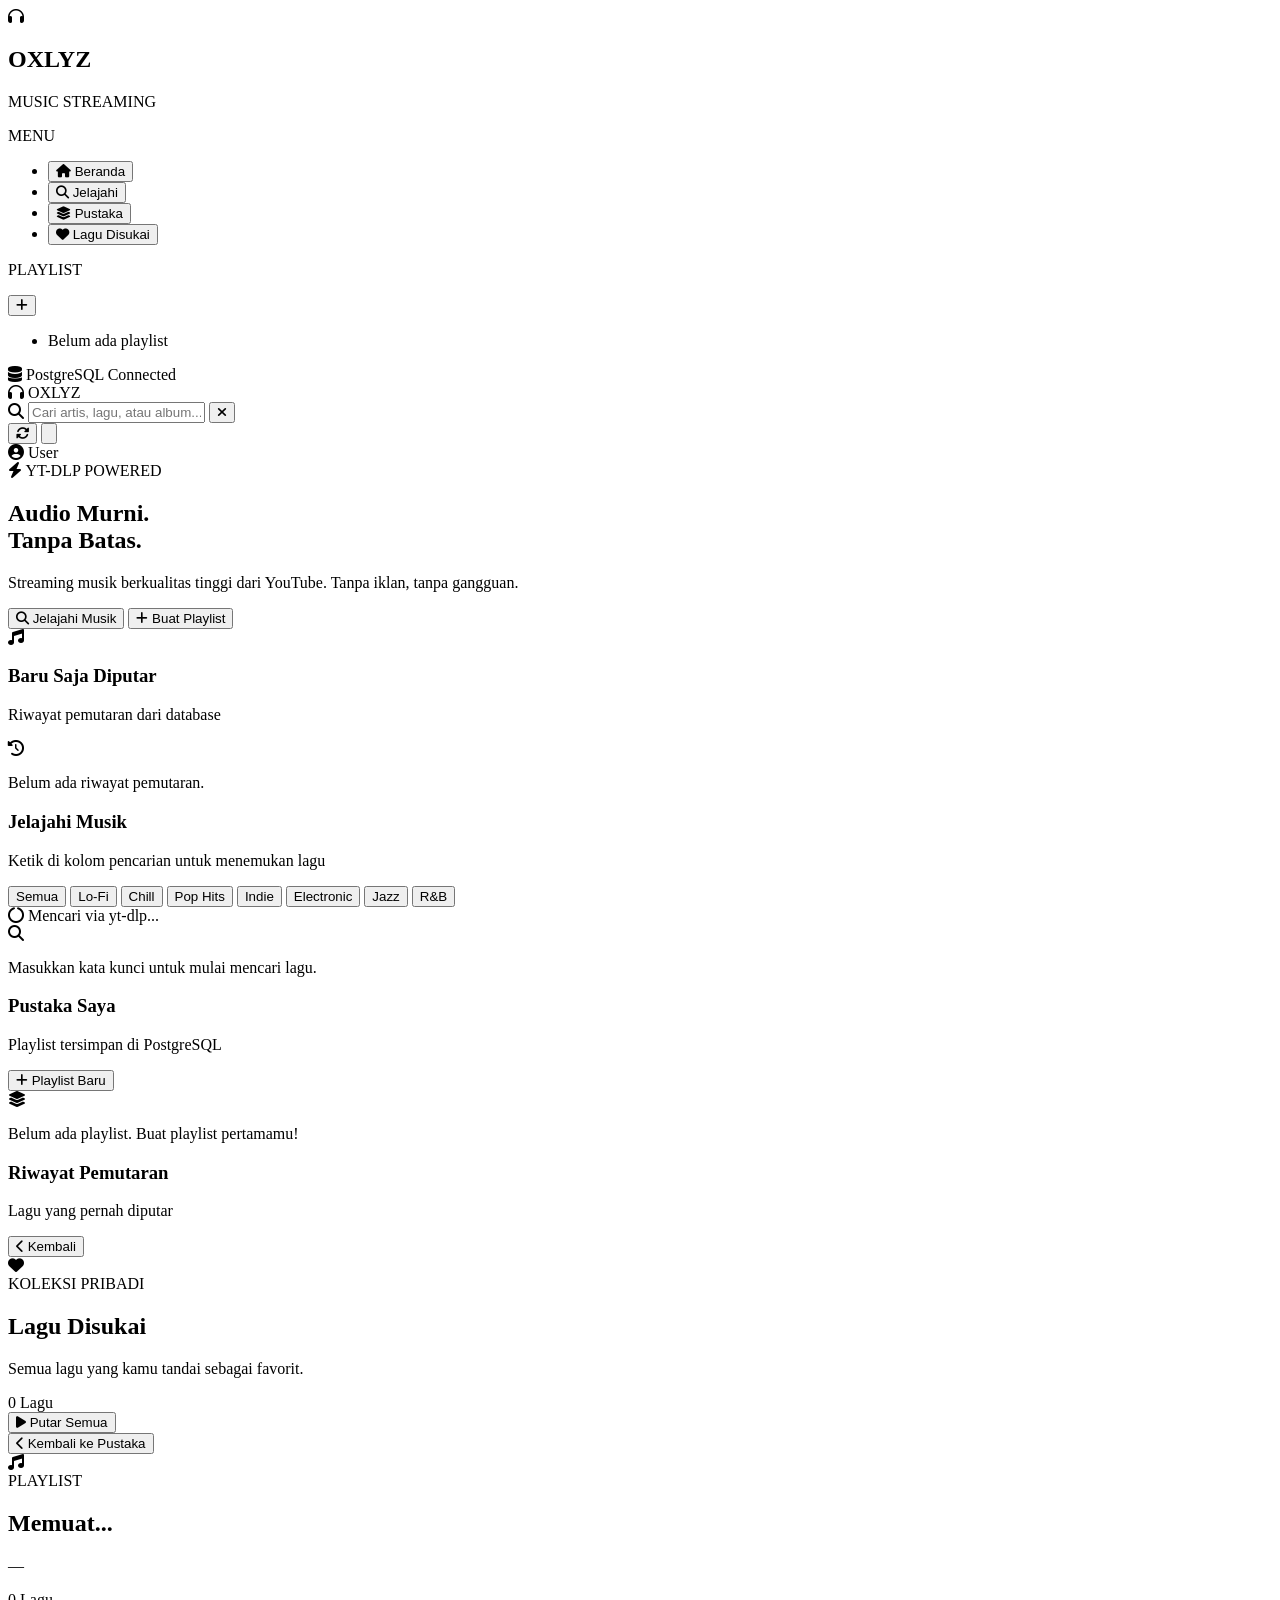
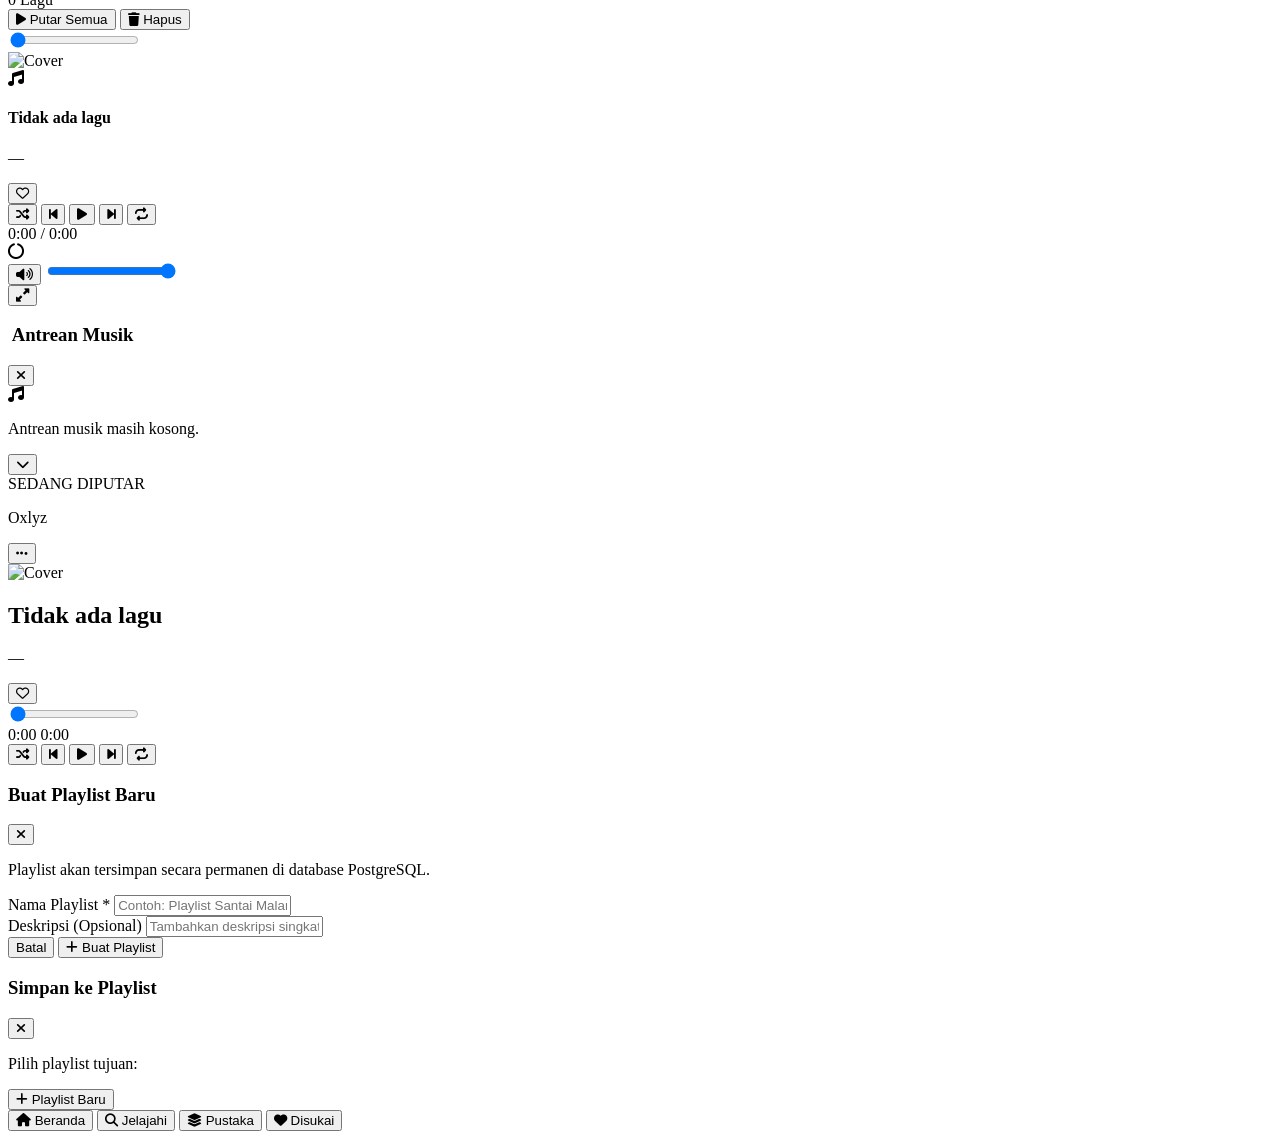
==== commit aaec84e6: "Add complete index.html with full DOM structure" ====
--- a/public/index.html
+++ b/public/index.html
@@ -1,19 +1,488 @@
 <!DOCTYPE html>
-<html lang="en">
+<html lang="id">
 <head>
-  <meta charset="UTF-8" />
-  <meta name="viewport" content="width=device-width, initial-scale=1.0" />
-  <title>Oxlyz</title>
-  <link rel="stylesheet" href="/assets/css/variables.css" />
-  <link rel="stylesheet" href="/assets/css/style.css" />
-  <link rel="stylesheet" href="/assets/css/responsive.css" />
+    <meta charset="UTF-8" />
+    <meta name="viewport" content="width=device-width, initial-scale=1.0, viewport-fit=cover" />
+    <title>Oxlyz — Music Streaming</title>
+    <link rel="preconnect" href="https://fonts.googleapis.com">
+    <link rel="preconnect" href="https://fonts.gstatic.com" crossorigin>
+    <link href="https://fonts.googleapis.com/css2?family=Outfit:wght@400;600;700&family=Plus+Jakarta+Sans:wght@400;500;600&display=swap" rel="stylesheet">
+    <link rel="stylesheet" href="https://cdnjs.cloudflare.com/ajax/libs/font-awesome/6.5.2/css/all.min.css" />
+    <link rel="stylesheet" href="/assets/css/variables.css" />
+    <link rel="stylesheet" href="/assets/css/style.css" />
+    <link rel="stylesheet" href="/assets/css/responsive.css" />
 </head>
 <body>
-  <div id="app"></div>
-
-  <script src="/assets/js/api.js"></script>
-  <script src="/assets/js/player.js"></script>
-  <script src="/assets/js/bridge.js"></script>
-  <script src="/assets/js/app.js"></script>
+
+    <!-- Ambient Background -->
+    <div class="ambient-bg">
+        <div class="ambient-orb orb-gold"></div>
+        <div class="ambient-orb orb-charcoal"></div>
+    </div>
+
+    <!-- App Layout -->
+    <div class="app-layout">
+
+        <!-- Sidebar -->
+        <aside class="sidebar glass-panel">
+            <div class="brand-header">
+                <div class="brand-logo-icon">
+                    <i class="fa-solid fa-headphones"></i>
+                </div>
+                <div class="brand-text">
+                    <h1>OXLYZ</h1>
+                    <span>MUSIC STREAMING</span>
+                </div>
+            </div>
+
+            <nav class="sidebar-nav">
+                <p class="nav-section-title">MENU</p>
+                <ul class="nav-list">
+                    <li>
+                        <button class="nav-link active" data-target="view-home">
+                            <i class="fa-solid fa-house"></i>
+                            <span>Beranda</span>
+                        </button>
+                    </li>
+                    <li>
+                        <button class="nav-link" data-target="view-search">
+                            <i class="fa-solid fa-magnifying-glass"></i>
+                            <span>Jelajahi</span>
+                        </button>
+                    </li>
+                    <li>
+                        <button class="nav-link" data-target="view-library">
+                            <i class="fa-solid fa-layer-group"></i>
+                            <span>Pustaka</span>
+                        </button>
+                    </li>
+                    <li>
+                        <button class="nav-link" data-target="view-favorites">
+                            <i class="fa-solid fa-heart"></i>
+                            <span>Lagu Disukai</span>
+                        </button>
+                    </li>
+                </ul>
+            </nav>
+
+            <div class="sidebar-playlists">
+                <div class="sidebar-section-header">
+                    <p class="nav-section-title">PLAYLIST</p>
+                    <button class="icon-btn-sm" id="btn-sidebar-new-playlist" title="Buat Playlist">
+                        <i class="fa-solid fa-plus"></i>
+                    </button>
+                </div>
+                <ul class="playlist-quick-list" id="sidebar-playlist-list">
+                    <li class="empty-nav-item">Belum ada playlist</li>
+                </ul>
+            </div>
+
+            <div class="sidebar-footer">
+                <div class="status-badge">
+                    <i class="fa-solid fa-database"></i>
+                    <span>PostgreSQL Connected</span>
+                </div>
+            </div>
+        </aside>
+
+        <!-- Main View -->
+        <main class="main-view">
+
+            <!-- Top Bar -->
+            <header class="top-bar glass-panel">
+                <div class="mobile-brand">
+                    <i class="fa-solid fa-headphones"></i>
+                    <span>OXLYZ</span>
+                </div>
+                <div class="search-bar-wrapper">
+                    <i class="fa-solid fa-magnifying-glass search-icon"></i>
+                    <input type="text" id="global-search-input" placeholder="Cari artis, lagu, atau album..." autocomplete="off" />
+                    <button class="icon-btn-sm hidden" id="btn-clear-search" title="Hapus">
+                        <i class="fa-solid fa-xmark"></i>
+                    </button>
+                </div>
+                <div class="top-bar-actions">
+                    <button class="glass-btn-icon" id="btn-sync-library" title="Sinkronkan Pustaka">
+                        <i class="fa-solid fa-rotate"></i>
+                    </button>
+                    <button class="glass-btn-icon" id="btn-toggle-queue" title="Antrean">
+                        <i class="fa-solid fa-list-music"></i>
+                    </button>
+                    <div class="glass-pill user-chip">
+                        <i class="fa-solid fa-user-circle"></i>
+                        <span id="display-username">User</span>
+                    </div>
+                </div>
+            </header>
+
+            <!-- Views Container -->
+            <div class="views-wrapper" id="views-container">
+
+                <!-- VIEW: Beranda -->
+                <section class="view-section active" id="view-home">
+                    <div class="hero-card glass-panel">
+                        <div class="hero-content">
+                            <div class="hero-badge">
+                                <i class="fa-solid fa-bolt"></i>
+                                <span>YT-DLP POWERED</span>
+                            </div>
+                            <h2>Audio Murni.<br>Tanpa Batas.</h2>
+                            <p>Streaming musik berkualitas tinggi dari YouTube. Tanpa iklan, tanpa gangguan.</p>
+                            <div class="hero-actions">
+                                <button class="btn-primary" id="btn-hero-explore">
+                                    <i class="fa-solid fa-magnifying-glass"></i> Jelajahi Musik
+                                </button>
+                                <button class="btn-secondary" id="btn-hero-create-playlist">
+                                    <i class="fa-solid fa-plus"></i> Buat Playlist
+                                </button>
+                            </div>
+                        </div>
+                        <div class="hero-visual">
+                            <div class="vinyl-disc">
+                                <i class="fa-solid fa-music"></i>
+                            </div>
+                        </div>
+                    </div>
+
+                    <div class="content-block">
+                        <div class="section-header">
+                            <div>
+                                <h3>Baru Saja Diputar</h3>
+                                <p class="section-subtitle">Riwayat pemutaran dari database</p>
+                            </div>
+                        </div>
+                        <div class="horizontal-scroll-grid" id="home-recent-list">
+                            <div class="empty-state-box">
+                                <i class="fa-solid fa-clock-rotate-left"></i>
+                                <p>Belum ada riwayat pemutaran.</p>
+                            </div>
+                        </div>
+                    </div>
+                </section>
+
+                <!-- VIEW: Jelajahi / Search -->
+                <section class="view-section" id="view-search">
+                    <div class="content-block">
+                        <div class="section-header">
+                            <div>
+                                <h3 id="search-view-title">Jelajahi Musik</h3>
+                                <p class="section-subtitle" id="search-view-subtitle">Ketik di kolom pencarian untuk menemukan lagu</p>
+                            </div>
+                        </div>
+
+                        <!-- Mood Chips -->
+                        <div class="mood-chips-container">
+                            <button class="mood-chip active" data-query="">Semua</button>
+                            <button class="mood-chip" data-query="lofi hip hop">Lo-Fi</button>
+                            <button class="mood-chip" data-query="chill vibes">Chill</button>
+                            <button class="mood-chip" data-query="pop hits 2024">Pop Hits</button>
+                            <button class="mood-chip" data-query="indie acoustic">Indie</button>
+                            <button class="mood-chip" data-query="electronic dance">Electronic</button>
+                            <button class="mood-chip" data-query="jazz instrumental">Jazz</button>
+                            <button class="mood-chip" data-query="r&b soul">R&B</button>
+                        </div>
+
+                        <div class="loading-box hidden" id="search-loading">
+                            <i class="fa-solid fa-circle-notch fa-spin"></i>
+                            <span>Mencari via yt-dlp...</span>
+                        </div>
+
+                        <div class="track-list-container" id="search-results-container">
+                            <div class="empty-state-box">
+                                <i class="fa-solid fa-magnifying-glass"></i>
+                                <p>Masukkan kata kunci untuk mulai mencari lagu.</p>
+                            </div>
+                        </div>
+                    </div>
+                </section>
+
+                <!-- VIEW: Pustaka -->
+                <section class="view-section" id="view-library">
+                    <div class="content-block">
+                        <div class="section-header">
+                            <div>
+                                <h3>Pustaka Saya</h3>
+                                <p class="section-subtitle">Playlist tersimpan di PostgreSQL</p>
+                            </div>
+                            <button class="btn-primary btn-sm" id="btn-library-create-playlist">
+                                <i class="fa-solid fa-plus"></i> Playlist Baru
+                            </button>
+                        </div>
+                        <div class="playlist-cards-grid" id="library-playlists-grid">
+                            <div class="empty-state-box">
+                                <i class="fa-solid fa-layer-group"></i>
+                                <p>Belum ada playlist. Buat playlist pertamamu!</p>
+                            </div>
+                        </div>
+                    </div>
+
+                    <div class="content-block mt-lg">
+                        <div class="section-header">
+                            <div>
+                                <h3>Riwayat Pemutaran</h3>
+                                <p class="section-subtitle">Lagu yang pernah diputar</p>
+                            </div>
+                        </div>
+                        <div class="track-list-container" id="library-history-list"></div>
+                    </div>
+                </section>
+
+                <!-- VIEW: Lagu Disukai -->
+                <section class="view-section" id="view-favorites">
+                    <div class="back-nav-row">
+                        <button class="btn-back" data-target="view-library">
+                            <i class="fa-solid fa-chevron-left"></i> Kembali
+                        </button>
+                    </div>
+                    <div class="playlist-banner glass-panel">
+                        <div class="banner-cover liked-cover">
+                            <i class="fa-solid fa-heart"></i>
+                        </div>
+                        <div class="banner-info">
+                            <span class="banner-tag">KOLEKSI PRIBADI</span>
+                            <h2>Lagu Disukai</h2>
+                            <p>Semua lagu yang kamu tandai sebagai favorit.</p>
+                            <span class="meta-text" id="favorites-count-text">0 Lagu</span>
+                            <div class="banner-actions">
+                                <button class="btn-primary" id="btn-play-all-favorites">
+                                    <i class="fa-solid fa-play"></i> Putar Semua
+                                </button>
+                            </div>
+                        </div>
+                    </div>
+                    <div class="track-list-container" id="favorites-tracks-list"></div>
+                </section>
+
+                <!-- VIEW: Detail Playlist -->
+                <section class="view-section" id="view-playlist-detail">
+                    <div class="back-nav-row">
+                        <button class="btn-back" id="btn-back-to-library">
+                            <i class="fa-solid fa-chevron-left"></i> Kembali ke Pustaka
+                        </button>
+                    </div>
+                    <div class="playlist-banner glass-panel">
+                        <div class="banner-cover" id="detail-playlist-cover">
+                            <i class="fa-solid fa-music"></i>
+                        </div>
+                        <div class="banner-info">
+                            <span class="banner-tag">PLAYLIST</span>
+                            <h2 id="detail-playlist-name">Memuat...</h2>
+                            <p id="detail-playlist-desc">—</p>
+                            <span class="meta-text" id="detail-playlist-count">0 Lagu</span>
+                            <div class="banner-actions">
+                                <button class="btn-primary" id="btn-play-playlist">
+                                    <i class="fa-solid fa-play"></i> Putar Semua
+                                </button>
+                                <button class="btn-danger-outline" id="btn-delete-playlist">
+                                    <i class="fa-solid fa-trash"></i> Hapus
+                                </button>
+                            </div>
+                        </div>
+                    </div>
+                    <div class="track-list-container" id="playlist-detail-tracks"></div>
+                </section>
+
+            </div><!-- end views-wrapper -->
+        </main>
+    </div><!-- end app-layout -->
+
+    <!-- Floating Audio Player Bar -->
+    <footer class="player-bar glass-player">
+        <div class="player-top-progress">
+            <div class="progress-fill"></div>
+            <input type="range" id="seek-slider" min="0" max="100" value="0" step="0.1" />
+        </div>
+        <div class="player-content">
+
+            <!-- Left: Track Info -->
+            <div class="player-track-info" id="player-info-trigger">
+                <div class="player-artwork-wrapper">
+                    <img id="player-thumb" src="/assets/img/default-cover.jpg" alt="Cover" />
+                    <div class="artwork-fallback hidden"><i class="fa-solid fa-music"></i></div>
+                </div>
+                <div class="player-text">
+                    <h4 id="player-title">Tidak ada lagu</h4>
+                    <p id="player-artist">—</p>
+                </div>
+                <div class="player-quick-actions">
+                    <button class="icon-btn btn-player-like" id="btn-player-like" title="Sukai">
+                        <i class="fa-regular fa-heart"></i>
+                    </button>
+                </div>
+            </div>
+
+            <!-- Center: Controls -->
+            <div class="player-controls-center">
+                <div class="control-buttons">
+                    <button class="icon-btn" id="btn-shuffle" title="Acak">
+                        <i class="fa-solid fa-shuffle"></i>
+                    </button>
+                    <button class="icon-btn-lg" id="btn-prev" title="Sebelumnya">
+                        <i class="fa-solid fa-backward-step"></i>
+                    </button>
+                    <button class="btn-play-main" id="btn-play-pause" title="Play / Pause">
+                        <i class="fa-solid fa-play" id="icon-play-pause"></i>
+                    </button>
+                    <button class="icon-btn-lg" id="btn-next" title="Selanjutnya">
+                        <i class="fa-solid fa-forward-step"></i>
+                    </button>
+                    <button class="icon-btn" id="btn-repeat" title="Ulangi">
+                        <i class="fa-solid fa-repeat"></i>
+                    </button>
+                </div>
+                <div class="player-time-row">
+                    <span id="time-current">0:00</span>
+                    <span class="time-divider">/</span>
+                    <span id="time-total">0:00</span>
+                </div>
+            </div>
+
+            <!-- Right: Volume & Extra -->
+            <div class="player-controls-right">
+                <div class="loading-box hidden" id="player-loading-indicator">
+                    <i class="fa-solid fa-circle-notch fa-spin"></i>
+                </div>
+                <div class="volume-control">
+                    <button class="icon-btn" id="btn-mute" title="Mute">
+                        <i class="fa-solid fa-volume-high" id="icon-volume"></i>
+                    </button>
+                    <input type="range" id="volume-slider" min="0" max="1" step="0.02" value="1" />
+                </div>
+                <button class="glass-btn-icon" id="btn-expand-player" title="Perbesar">
+                    <i class="fa-solid fa-up-right-and-down-left-from-center"></i>
+                </button>
+            </div>
+
+        </div>
+    </footer>
+
+    <!-- Hidden Audio Element -->
+    <audio id="oxlyz-audio" preload="none"></audio>
+
+    <!-- Queue Drawer -->
+    <div class="queue-drawer glass-panel hidden" id="queue-drawer">
+        <div class="drawer-header">
+            <h3><i class="fa-solid fa-list-music"></i> Antrean Musik</h3>
+            <button class="icon-btn" id="btn-close-queue"><i class="fa-solid fa-xmark"></i></button>
+        </div>
+        <div class="queue-list" id="queue-list-container">
+            <div class="empty-state-box">
+                <i class="fa-solid fa-music"></i>
+                <p>Antrean musik masih kosong.</p>
+            </div>
+        </div>
+    </div>
+
+    <!-- Fullscreen Player Overlay -->
+    <div class="fullscreen-player-overlay hidden" id="fullscreen-player">
+        <div class="fs-player-header">
+            <button class="icon-btn" id="btn-close-fs-player"><i class="fa-solid fa-chevron-down"></i></button>
+            <div class="fs-header-title">
+                <span>SEDANG DIPUTAR</span>
+                <p id="fs-header-playlist-name">Oxlyz</p>
+            </div>
+            <button class="icon-btn"><i class="fa-solid fa-ellipsis"></i></button>
+        </div>
+        <div class="fs-player-body">
+            <div class="fs-artwork-container">
+                <img id="fs-player-thumb" src="/assets/img/default-cover.jpg" alt="Cover" />
+            </div>
+            <div class="fs-track-meta">
+                <div class="fs-meta-text">
+                    <h2 id="fs-player-title">Tidak ada lagu</h2>
+                    <p id="fs-player-artist">—</p>
+                </div>
+                <button class="icon-btn icon-btn-lg" id="btn-fs-like"><i class="fa-regular fa-heart"></i></button>
+            </div>
+            <div class="fs-progress-area">
+                <input type="range" id="fs-seek-slider" min="0" max="100" value="0" step="0.1" />
+                <div class="fs-time-labels">
+                    <span id="fs-time-current">0:00</span>
+                    <span id="fs-time-total">0:00</span>
+                </div>
+            </div>
+            <div class="fs-controls-row">
+                <button class="icon-btn-lg" id="btn-fs-shuffle"><i class="fa-solid fa-shuffle"></i></button>
+                <button class="icon-btn-lg" id="btn-fs-prev"><i class="fa-solid fa-backward-step"></i></button>
+                <button class="btn-play-xl" id="btn-fs-play-pause">
+                    <i class="fa-solid fa-play" id="icon-fs-play-pause"></i>
+                </button>
+                <button class="icon-btn-lg" id="btn-fs-next"><i class="fa-solid fa-forward-step"></i></button>
+                <button class="icon-btn-lg" id="btn-fs-repeat"><i class="fa-solid fa-repeat"></i></button>
+            </div>
+        </div>
+    </div>
+
+    <!-- Modal: Buat Playlist Baru -->
+    <div class="modal-backdrop hidden" id="modal-create-playlist">
+        <div class="modal-box">
+            <div class="modal-header">
+                <h3>Buat Playlist Baru</h3>
+                <button class="icon-btn btn-close-modal" data-modal="modal-create-playlist"><i class="fa-solid fa-xmark"></i></button>
+            </div>
+            <form class="modal-body" id="form-create-playlist">
+                <p class="modal-subtitle">Playlist akan tersimpan secara permanen di database PostgreSQL.</p>
+                <div class="form-group">
+                    <label for="input-playlist-name">Nama Playlist *</label>
+                    <input type="text" id="input-playlist-name" placeholder="Contoh: Playlist Santai Malam..." required />
+                </div>
+                <div class="form-group">
+                    <label for="input-playlist-desc">Deskripsi (Opsional)</label>
+                    <input type="text" id="input-playlist-desc" placeholder="Tambahkan deskripsi singkat..." />
+                </div>
+                <div class="modal-footer">
+                    <button type="button" class="btn-secondary btn-close-modal" data-modal="modal-create-playlist">Batal</button>
+                    <button type="submit" class="btn-primary"><i class="fa-solid fa-plus"></i> Buat Playlist</button>
+                </div>
+            </form>
+        </div>
+    </div>
+
+    <!-- Modal: Tambah ke Playlist -->
+    <div class="modal-backdrop hidden" id="modal-add-to-playlist">
+        <div class="modal-box">
+            <div class="modal-header">
+                <h3>Simpan ke Playlist</h3>
+                <button class="icon-btn btn-close-modal" data-modal="modal-add-to-playlist"><i class="fa-solid fa-xmark"></i></button>
+            </div>
+            <div class="modal-body">
+                <p class="modal-subtitle" id="add-track-target-title">Pilih playlist tujuan:</p>
+                <div class="playlist-Select-list" id="modal-playlist-choices"></div>
+                <div class="modal-footer">
+                    <button class="btn-secondary btn-sm" id="btn-modal-new-playlist">
+                        <i class="fa-solid fa-plus"></i> Playlist Baru
+                    </button>
+                </div>
+            </div>
+        </div>
+    </div>
+
+    <!-- Toast Container -->
+    <div class="toast-wrapper" id="toast-container"></div>
+
+    <!-- Bottom Navigation (Mobile) -->
+    <nav class="bottom-nav">
+        <button class="bottom-nav-item active" data-target="view-home">
+            <i class="fa-solid fa-house"></i>
+            <span>Beranda</span>
+        </button>
+        <button class="bottom-nav-item" data-target="view-search">
+            <i class="fa-solid fa-magnifying-glass"></i>
+            <span>Jelajahi</span>
+        </button>
+        <button class="bottom-nav-item" data-target="view-library">
+            <i class="fa-solid fa-layer-group"></i>
+            <span>Pustaka</span>
+        </button>
+        <button class="bottom-nav-item" data-target="view-favorites">
+            <i class="fa-solid fa-heart"></i>
+            <span>Disukai</span>
+        </button>
+    </nav>
+
+    <script src="/assets/js/api.js"></script>
+    <script src="/assets/js/player.js"></script>
+    <script src="/assets/js/bridge.js"></script>
+    <script src="/assets/js/app.js"></script>
 </body>
 </html>
